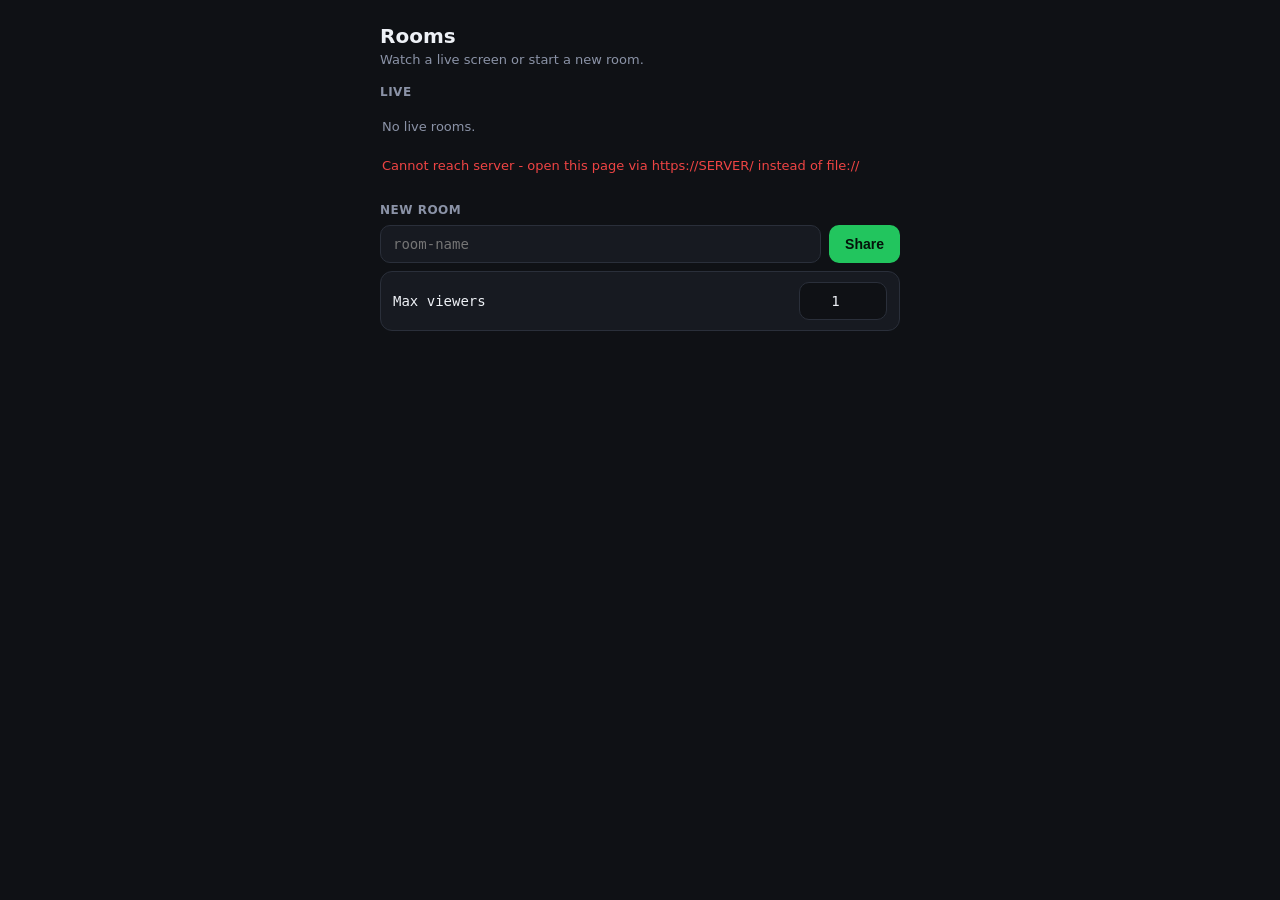
==== www/index.html @ 7404b19d "Signed-off-by: amr.lounis <amr.lounis>" ====
<!DOCTYPE html>
<html lang="en" dir="ltr">
<head>
<meta charset="UTF-8">
<meta name="viewport" content="width=device-width, initial-scale=1.0, viewport-fit=cover">
<title>Rooms</title>
<style>
*{box-sizing:border-box}
html,body{height:100%}
body{margin:0;background:#0f1115;color:#eef1f6;font-family:system-ui;display:flex;justify-content:center;padding:24px 16px}
.card{width:100%;max-width:520px}
h1{font-size:20px;margin:0 0 4px}
.sub{color:#8b93a7;font-size:13px;margin:0 0 18px}
h2{font-size:12px;color:#8b93a7;margin:18px 0 8px;font-weight:600;letter-spacing:.5px}
.row{display:flex;align-items:center;gap:10px;background:#171a21;border:1px solid #2a2f3a;border-radius:12px;padding:10px 12px;margin:8px 0}
.dot{width:10px;height:10px;border-radius:50%;background:#22c55e;flex:none}
.name{flex:1;font-family:Consolas,monospace;font-size:14px;overflow:hidden;text-overflow:ellipsis;white-space:nowrap}
button{background:#4f7cff;color:#fff;border:0;border-radius:10px;padding:9px 16px;font-weight:700;font-size:14px;cursor:pointer;flex:none}
button:active{transform:scale(.96)}
button.green{background:#22c55e;color:#04120a}
.newrow{display:flex;gap:8px}
.num{flex:0 0 88px;width:88px;text-align:center;background:#0f1115}
input{flex:1;background:#171a21;color:#eef1f6;border:1px solid #2a2f3a;border-radius:10px;padding:10px 12px;font-size:14px;font-family:Consolas,monospace;min-width:0}
input:focus{outline:none;border-color:#4f7cff}
.empty{color:#8b93a7;font-size:13px;padding:12px 2px}
.err{color:#ef4444;font-size:13px;padding:12px 2px;display:none}
</style>
</head>
<body>
<div class="card">
<h1>Rooms</h1>
<p class="sub">Watch a live screen or start a new room.</p>
<h2>LIVE</h2>
<div id="list"><div class="empty" id="empty">No live rooms.</div></div>
<div class="err" id="err">Cannot reach server - open this page via https://SERVER/ instead of file://</div>
<h2>NEW ROOM</h2>
<div class="newrow">
<input id="name" placeholder="room-name" maxlength="32" autocapitalize="off" autocomplete="off" spellcheck="false">
<button class="green" id="create">Share</button>
</div>
<div class="row">
<label class="name" for="maxv">Max viewers</label>
<input id="maxv" class="num" type="number" min="1" max="99" value="1" inputmode="numeric">
</div>
</div>
<script src="shared.js"></script>
<script>
async function refresh(){
  try{
    const r = await fetch('api/rooms');
    if(!r.ok) throw new Error(r.status);
    $('err').style.display = 'none';
    const data = await r.json();
    const box = $('list');
    box.querySelectorAll('.row').forEach(e => e.remove());
    const rooms = (data.rooms || []).filter(x => x.live);
    $('empty').style.display = rooms.length ? 'none' : 'block';
    for(const x of rooms){
      const row = document.createElement('div');
      row.className = 'row';
      const dot = document.createElement('span');
      dot.className = 'dot';
      const name = document.createElement('span');
      name.className = 'name';
      name.textContent = x.room || '(default)';
      const btn = document.createElement('button');
      btn.textContent = 'Watch';
      const room = x.room;
      btn.onclick = () => { location.href = 'Viewer.html' + (room ? '?room=' + encodeURIComponent(room) : ''); };
      row.append(dot, name, btn);
      box.append(row);
    }
  }catch(e){ $('err').style.display = 'block'; }
}

$('create').onclick = () => {
  const v = cleanRoom($('name').value);
  if(!ROOM_RE.test(v)){ $('name').focus(); return; }
  let n = parseInt($('maxv').value, 10);
  if(!Number.isFinite(n)) n = 1;
  n = Math.min(99, Math.max(1, n));
  location.href = 'Sharer.html?room=' + encodeURIComponent(v) + '&max=' + n;
};
$('name').addEventListener('keydown', e => { if(e.key === 'Enter') $('create').click(); });
refresh();
setInterval(refresh, 3000);
</script>
</body>
</html>
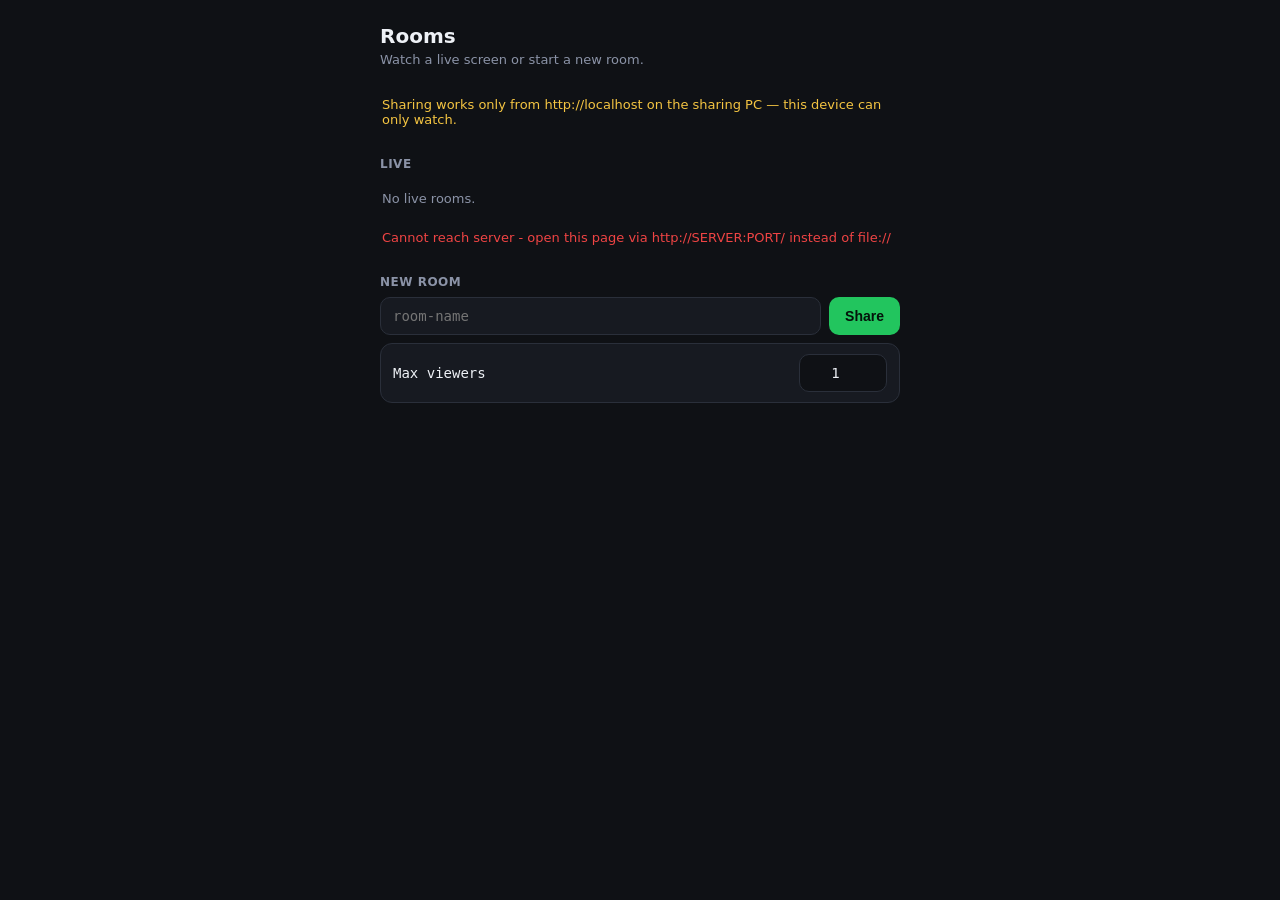
==== commit cdabe6ef: "Signed-off-by: amr.lounis <amr.lounis>" ====
--- a/www/index.html
+++ b/www/index.html
@@ -30,9 +30,10 @@
 <div class="card">
 <h1>Rooms</h1>
 <p class="sub">Watch a live screen or start a new room.</p>
+<div class="err" id="localonly" style="display:none;color:#f5c542">Sharing works only from http://localhost on the sharing PC — this device can only watch.</div>
 <h2>LIVE</h2>
 <div id="list"><div class="empty" id="empty">No live rooms.</div></div>
-<div class="err" id="err">Cannot reach server - open this page via https://SERVER/ instead of file://</div>
+<div class="err" id="err">Cannot reach server - open this page via http://SERVER:PORT/ instead of file://</div>
 <h2>NEW ROOM</h2>
 <div class="newrow">
 <input id="name" placeholder="room-name" maxlength="32" autocapitalize="off" autocomplete="off" spellcheck="false">
@@ -82,6 +83,10 @@
   location.href = 'Sharer.html?room=' + encodeURIComponent(v) + '&max=' + n;
 };
 $('name').addEventListener('keydown', e => { if(e.key === 'Enter') $('create').click(); });
+try{
+  const h = location.hostname;
+  if(h !== 'localhost' && h !== '127.0.0.1' && h !== '[::1]') $('localonly').style.display = 'block';
+}catch(e){}
 refresh();
 setInterval(refresh, 3000);
 </script>
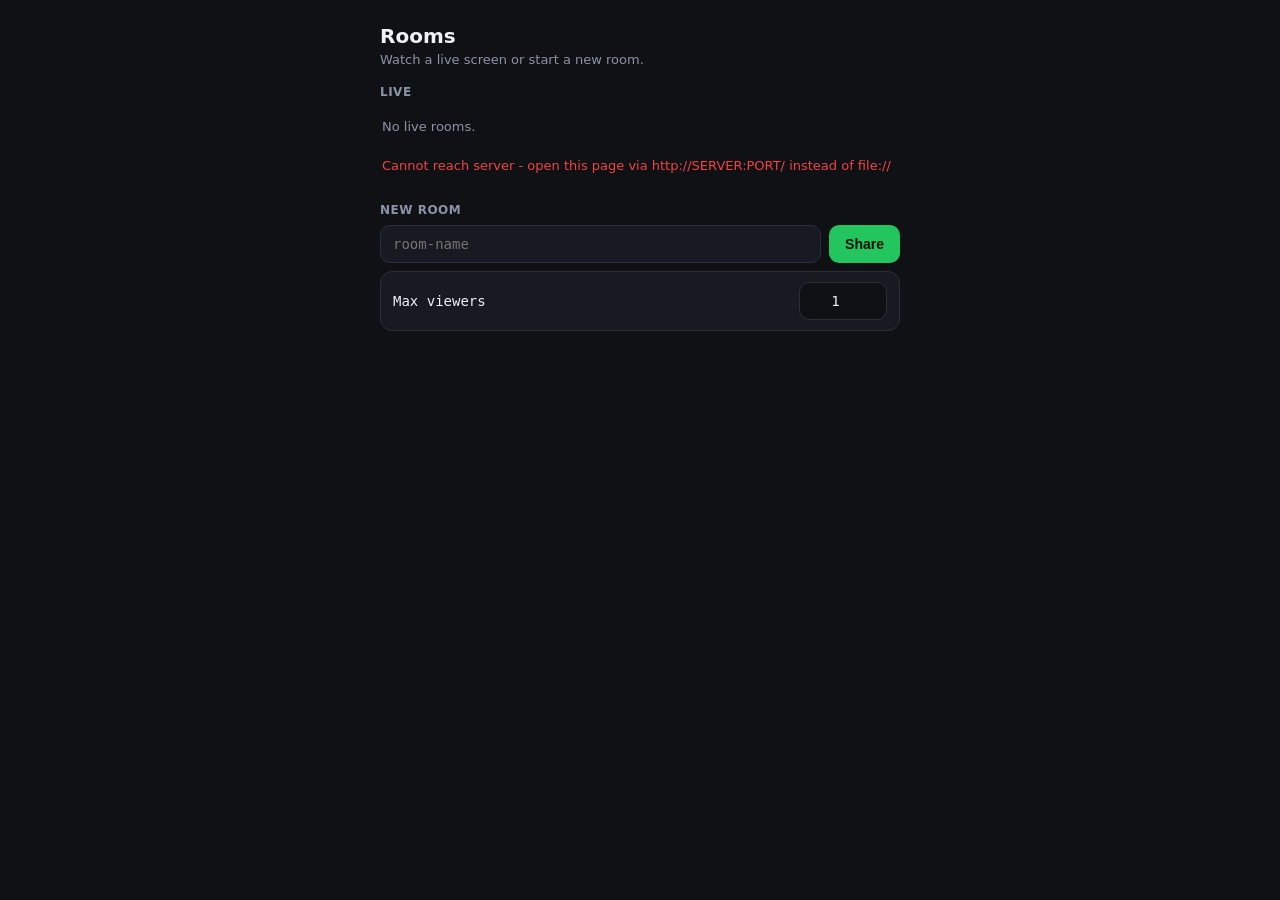
==== commit c8a42b75: "0.05" ====
--- a/www/index.html
+++ b/www/index.html
@@ -30,7 +30,6 @@
 <div class="card">
 <h1>Rooms</h1>
 <p class="sub">Watch a live screen or start a new room.</p>
-<div class="err" id="localonly" style="display:none;color:#f5c542">Sharing works only from http://localhost on the sharing PC — this device can only watch.</div>
 <h2>LIVE</h2>
 <div id="list"><div class="empty" id="empty">No live rooms.</div></div>
 <div class="err" id="err">Cannot reach server - open this page via http://SERVER:PORT/ instead of file://</div>
@@ -83,10 +82,6 @@
   location.href = 'Sharer.html?room=' + encodeURIComponent(v) + '&max=' + n;
 };
 $('name').addEventListener('keydown', e => { if(e.key === 'Enter') $('create').click(); });
-try{
-  const h = location.hostname;
-  if(h !== 'localhost' && h !== '127.0.0.1' && h !== '[::1]') $('localonly').style.display = 'block';
-}catch(e){}
 refresh();
 setInterval(refresh, 3000);
 </script>
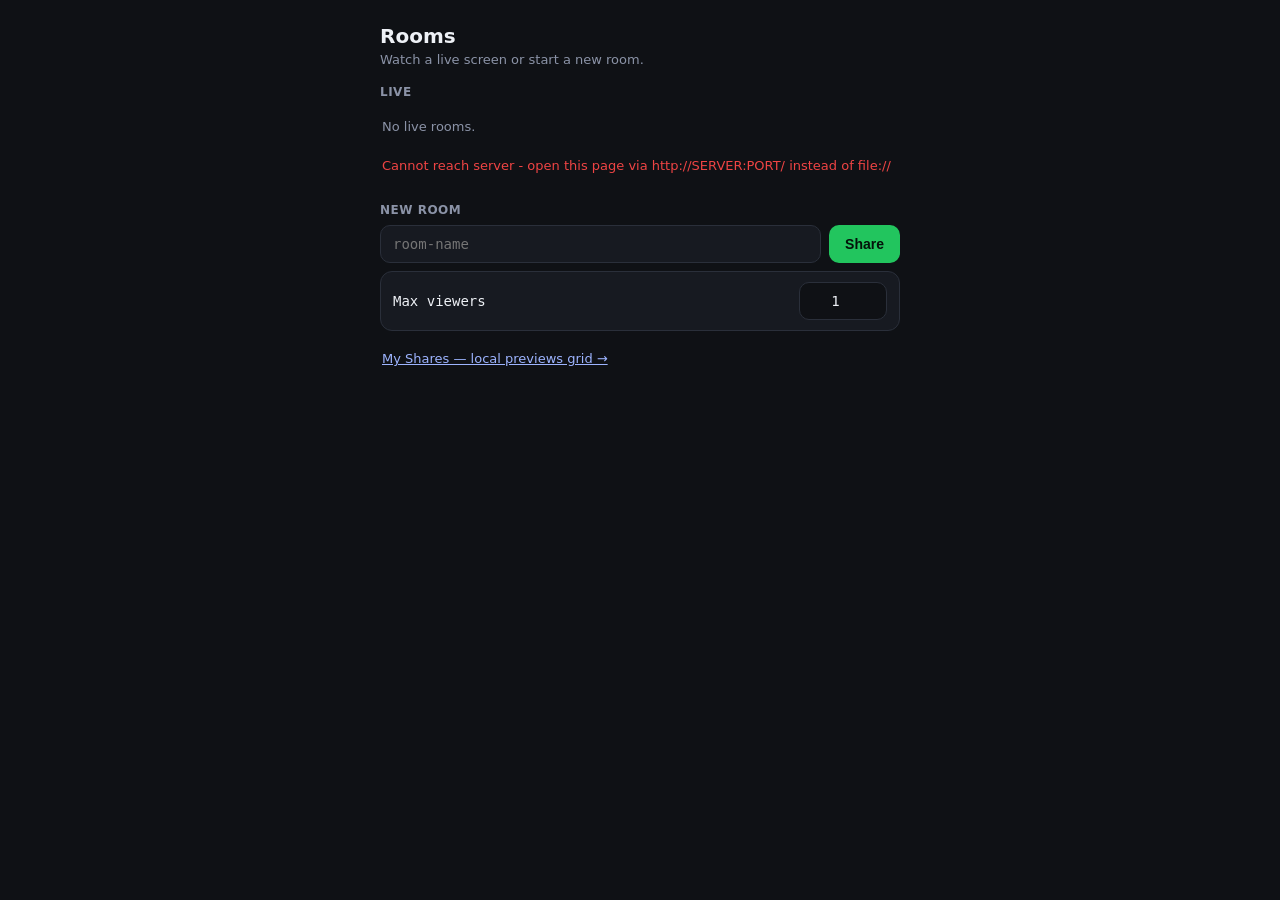
==== commit a3eae126: "Signed-off-by: amr.lounis <amr.lounis>" ====
--- a/www/index.html
+++ b/www/index.html
@@ -42,6 +42,7 @@
 <label class="name" for="maxv">Max viewers</label>
 <input id="maxv" class="num" type="number" min="1" max="99" value="1" inputmode="numeric">
 </div>
+<div class="empty"><a href="myshares.html" style="color:#9db4ff">My Shares — local previews grid →</a></div>
 </div>
 <script src="shared.js"></script>
 <script>
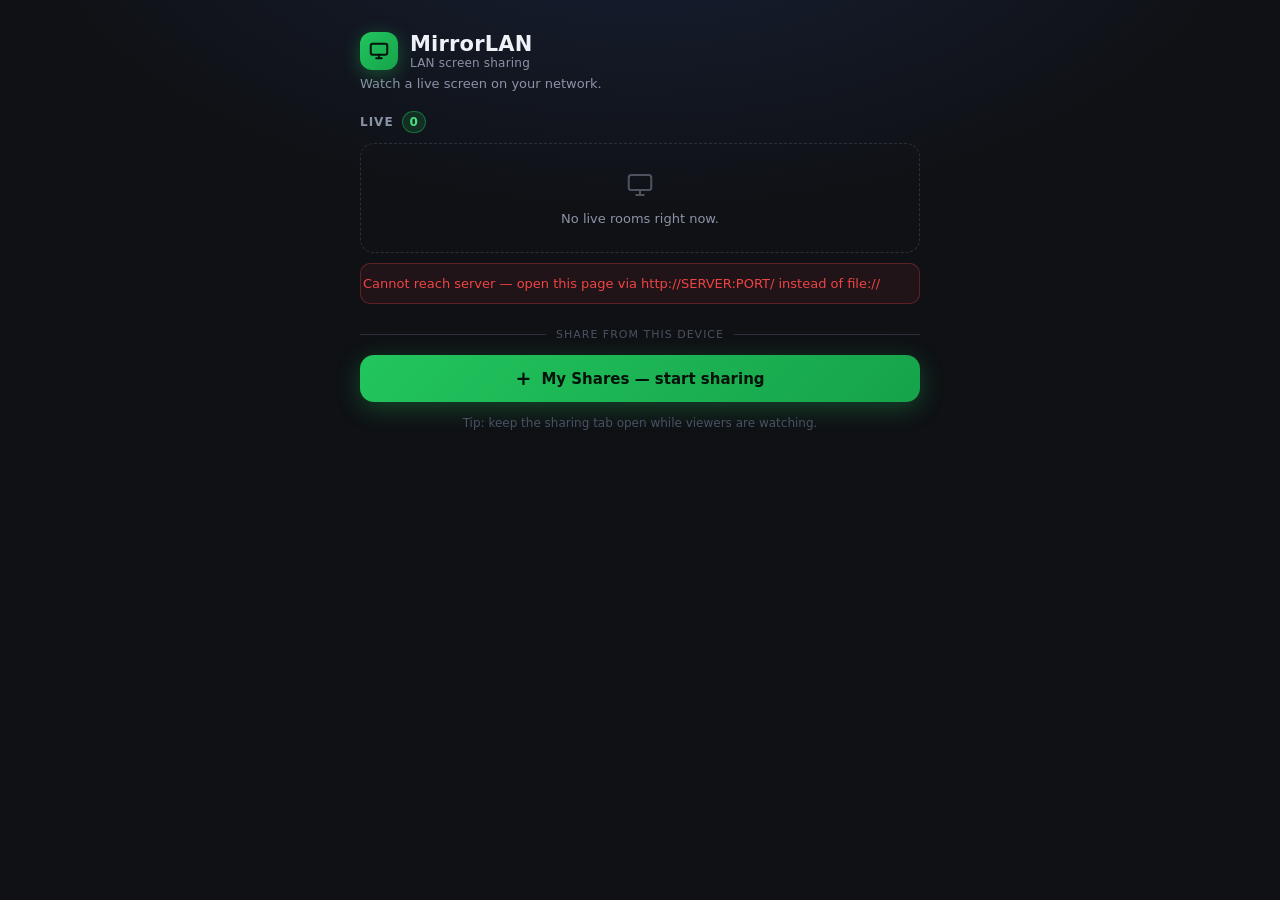
==== commit 32bf5fba: "0.06" ====
--- a/www/index.html
+++ b/www/index.html
@@ -3,49 +3,63 @@
 <head>
 <meta charset="UTF-8">
 <meta name="viewport" content="width=device-width, initial-scale=1.0, viewport-fit=cover">
-<title>Rooms</title>
+<meta name="theme-color" content="#0f1115">
+<link rel="icon" href="data:image/svg+xml,%3Csvg xmlns='http://www.w3.org/2000/svg' viewBox='0 0 32 32'%3E%3Crect x='3' y='6' width='26' height='17' rx='3' fill='%2322c55e'/%3E%3Cpath d='M12 26h8M16 23v3' stroke='%23eef1f6' stroke-width='2.5' stroke-linecap='round'/%3E%3C/svg%3E">
+<title>MirrorLAN — Rooms</title>
 <style>
 *{box-sizing:border-box}
-html,body{height:100%}
-body{margin:0;background:#0f1115;color:#eef1f6;font-family:system-ui;display:flex;justify-content:center;padding:24px 16px}
-.card{width:100%;max-width:520px}
-h1{font-size:20px;margin:0 0 4px}
-.sub{color:#8b93a7;font-size:13px;margin:0 0 18px}
-h2{font-size:12px;color:#8b93a7;margin:18px 0 8px;font-weight:600;letter-spacing:.5px}
-.row{display:flex;align-items:center;gap:10px;background:#171a21;border:1px solid #2a2f3a;border-radius:12px;padding:10px 12px;margin:8px 0}
-.dot{width:10px;height:10px;border-radius:50%;background:#22c55e;flex:none}
-.name{flex:1;font-family:Consolas,monospace;font-size:14px;overflow:hidden;text-overflow:ellipsis;white-space:nowrap}
-button{background:#4f7cff;color:#fff;border:0;border-radius:10px;padding:9px 16px;font-weight:700;font-size:14px;cursor:pointer;flex:none}
+html,body{min-height:100%}
+body{margin:0;color:#eef1f6;font-family:system-ui,-apple-system,"Segoe UI",sans-serif;display:flex;justify-content:center;padding:32px 16px 48px;
+  background:radial-gradient(900px 480px at 50% -120px,rgba(79,124,255,.14),transparent 70%),#0f1115}
+.wrap{width:100%;max-width:560px}
+.brand{display:flex;align-items:center;gap:12px;margin-bottom:6px}
+.logo{position:relative;width:38px;height:38px;border-radius:12px;background:linear-gradient(135deg,#22c55e,#16a34a);display:flex;align-items:center;justify-content:center;flex:none;box-shadow:0 4px 18px rgba(34,197,94,.35)}
+.logo svg{display:block}
+.brand h1{font-size:21px;margin:0;letter-spacing:.2px}
+.brand small{display:block;font-size:12px;color:#8b93a7;font-weight:400}
+.sub{color:#8b93a7;font-size:13px;margin:0 0 20px}
+.sechead{display:flex;align-items:center;gap:8px;margin:20px 0 10px}
+.sechead h2{font-size:12px;color:#8b93a7;margin:0;font-weight:700;letter-spacing:1px}
+.count{min-width:24px;height:22px;padding:0 7px;border-radius:999px;background:rgba(34,197,94,.15);border:1px solid rgba(34,197,94,.4);color:#4ade80;font-size:12px;font-weight:700;display:inline-flex;align-items:center;justify-content:center}
+.row{display:flex;align-items:center;gap:12px;background:#171a21;border:1px solid #2a2f3a;border-radius:14px;padding:12px 14px;margin:10px 0;transition:transform .15s,border-color .15s,box-shadow .15s}
+.row:hover{transform:translateY(-1px);border-color:#4f7cff;box-shadow:0 6px 20px rgba(79,124,255,.15)}
+.dot{position:relative;width:10px;height:10px;border-radius:50%;background:#22c55e;flex:none}
+.dot::after{content:"";position:absolute;inset:-4px;border-radius:50%;border:2px solid rgba(34,197,94,.5);animation:pulse 1.8s ease-out infinite}
+@keyframes pulse{0%{transform:scale(.6);opacity:1}100%{transform:scale(1.3);opacity:0}}
+.name{flex:1;font-family:Consolas,monospace;font-size:15px;overflow:hidden;text-overflow:ellipsis;white-space:nowrap}
+button{background:#4f7cff;color:#fff;border:0;border-radius:10px;padding:9px 16px;font-weight:700;font-size:14px;cursor:pointer;flex:none;display:inline-flex;align-items:center;gap:6px}
 button:active{transform:scale(.96)}
-button.green{background:#22c55e;color:#04120a}
-.newrow{display:flex;gap:8px}
-.num{flex:0 0 88px;width:88px;text-align:center;background:#0f1115}
-input{flex:1;background:#171a21;color:#eef1f6;border:1px solid #2a2f3a;border-radius:10px;padding:10px 12px;font-size:14px;font-family:Consolas,monospace;min-width:0}
-input:focus{outline:none;border-color:#4f7cff}
-.empty{color:#8b93a7;font-size:13px;padding:12px 2px}
-.err{color:#ef4444;font-size:13px;padding:12px 2px;display:none}
+.row button{background:linear-gradient(135deg,#5b86ff,#3b63e0);box-shadow:0 3px 12px rgba(79,124,255,.35)}
+.row button:hover{filter:brightness(1.1)}
+.emptybox{border:1.5px dashed #2a2f3a;border-radius:14px;padding:26px 16px;text-align:center;color:#8b93a7;font-size:13px}
+.emptybox svg{opacity:.5;margin-bottom:8px}
+.err{color:#ef4444;font-size:13px;padding:12px 2px;display:none;background:rgba(239,68,68,.08);border:1px solid rgba(239,68,68,.3);border-radius:10px;margin-top:10px}
+.divider{display:flex;align-items:center;gap:10px;color:#4a5162;font-size:11px;margin:24px 0 14px;letter-spacing:1px}
+.divider::before,.divider::after{content:"";flex:1;height:1px;background:#2a2f3a}
+.cta{display:flex;align-items:center;justify-content:center;gap:10px;width:100%;padding:14px;border-radius:14px;background:linear-gradient(135deg,#22c55e,#16a34a);color:#04120a;font-weight:800;font-size:15px;text-decoration:none;box-shadow:0 6px 24px rgba(34,197,94,.3);transition:transform .15s,filter .15s}
+.cta:hover{filter:brightness(1.07)}
+.cta:active{transform:scale(.98)}
+.hint{margin-top:14px;text-align:center;color:#4a5162;font-size:12px}
+@media (prefers-reduced-motion:reduce){.dot::after{animation:none}.row,.cta,button{transition:none}}
 </style>
 </head>
 <body>
-<div class="card">
-<h1>Rooms</h1>
-<p class="sub">Watch a live screen or start a new room.</p>
-<h2>LIVE</h2>
-<div id="list"><div class="empty" id="empty">No live rooms.</div></div>
-<div class="err" id="err">Cannot reach server - open this page via http://SERVER:PORT/ instead of file://</div>
-<h2>NEW ROOM</h2>
-<div class="newrow">
-<input id="name" placeholder="room-name" maxlength="32" autocapitalize="off" autocomplete="off" spellcheck="false">
-<button class="green" id="create">Share</button>
+<div class="wrap">
+<div class="brand">
+<span class="logo"><svg viewBox="0 0 24 24" width="22" height="22" stroke="#04120a" stroke-width="2.2" fill="none" stroke-linecap="round" stroke-linejoin="round"><rect x="3" y="4" width="18" height="12" rx="2"/><path d="M9 20h6M12 16v4"/></svg></span>
+<h1>MirrorLAN<small>LAN screen sharing</small></h1>
 </div>
-<div class="row">
-<label class="name" for="maxv">Max viewers</label>
-<input id="maxv" class="num" type="number" min="1" max="99" value="1" inputmode="numeric">
-</div>
-<div class="empty"><a href="myshares.html" style="color:#9db4ff">My Shares — local previews grid →</a></div>
+<p class="sub">Watch a live screen on your network.</p>
+<div class="sechead"><h2>LIVE</h2><span class="count" id="livecount">0</span></div>
+<div id="list"><div class="emptybox" id="empty"><svg viewBox="0 0 24 24" width="30" height="30" stroke="currentColor" stroke-width="1.6" fill="none" stroke-linecap="round" stroke-linejoin="round"><rect x="3" y="4" width="18" height="12" rx="2"/><path d="M9 20h6M12 16v4"/></svg><br>No live rooms right now.</div></div>
+<div class="err" id="err">Cannot reach server — open this page via http://SERVER:PORT/ instead of file://</div>
+<div class="divider">SHARE FROM THIS DEVICE</div>
+<a class="cta" href="myshares.html"><span style="font-size:19px;line-height:1">+</span> My Shares — start sharing</a>
+<p class="hint">Tip: keep the sharing tab open while viewers are watching.</p>
 </div>
 <script src="shared.js"></script>
 <script>
+const WATCH_ICON = '<svg viewBox="0 0 24 24" width="15" height="15" fill="currentColor"><path d="M8 5v14l11-7z"/></svg>';
 async function refresh(){
   try{
     const r = await fetch('api/rooms');
@@ -56,6 +70,7 @@
     box.querySelectorAll('.row').forEach(e => e.remove());
     const rooms = (data.rooms || []).filter(x => x.live);
     $('empty').style.display = rooms.length ? 'none' : 'block';
+    $('livecount').textContent = rooms.length;
     for(const x of rooms){
       const row = document.createElement('div');
       row.className = 'row';
@@ -65,7 +80,7 @@
       name.className = 'name';
       name.textContent = x.room || '(default)';
       const btn = document.createElement('button');
-      btn.textContent = 'Watch';
+      btn.innerHTML = WATCH_ICON + 'Watch';
       const room = x.room;
       btn.onclick = () => { location.href = 'Viewer.html' + (room ? '?room=' + encodeURIComponent(room) : ''); };
       row.append(dot, name, btn);
@@ -74,15 +89,6 @@
   }catch(e){ $('err').style.display = 'block'; }
 }
 
-$('create').onclick = () => {
-  const v = cleanRoom($('name').value);
-  if(!ROOM_RE.test(v)){ $('name').focus(); return; }
-  let n = parseInt($('maxv').value, 10);
-  if(!Number.isFinite(n)) n = 1;
-  n = Math.min(99, Math.max(1, n));
-  location.href = 'Sharer.html?room=' + encodeURIComponent(v) + '&max=' + n;
-};
-$('name').addEventListener('keydown', e => { if(e.key === 'Enter') $('create').click(); });
 refresh();
 setInterval(refresh, 3000);
 </script>
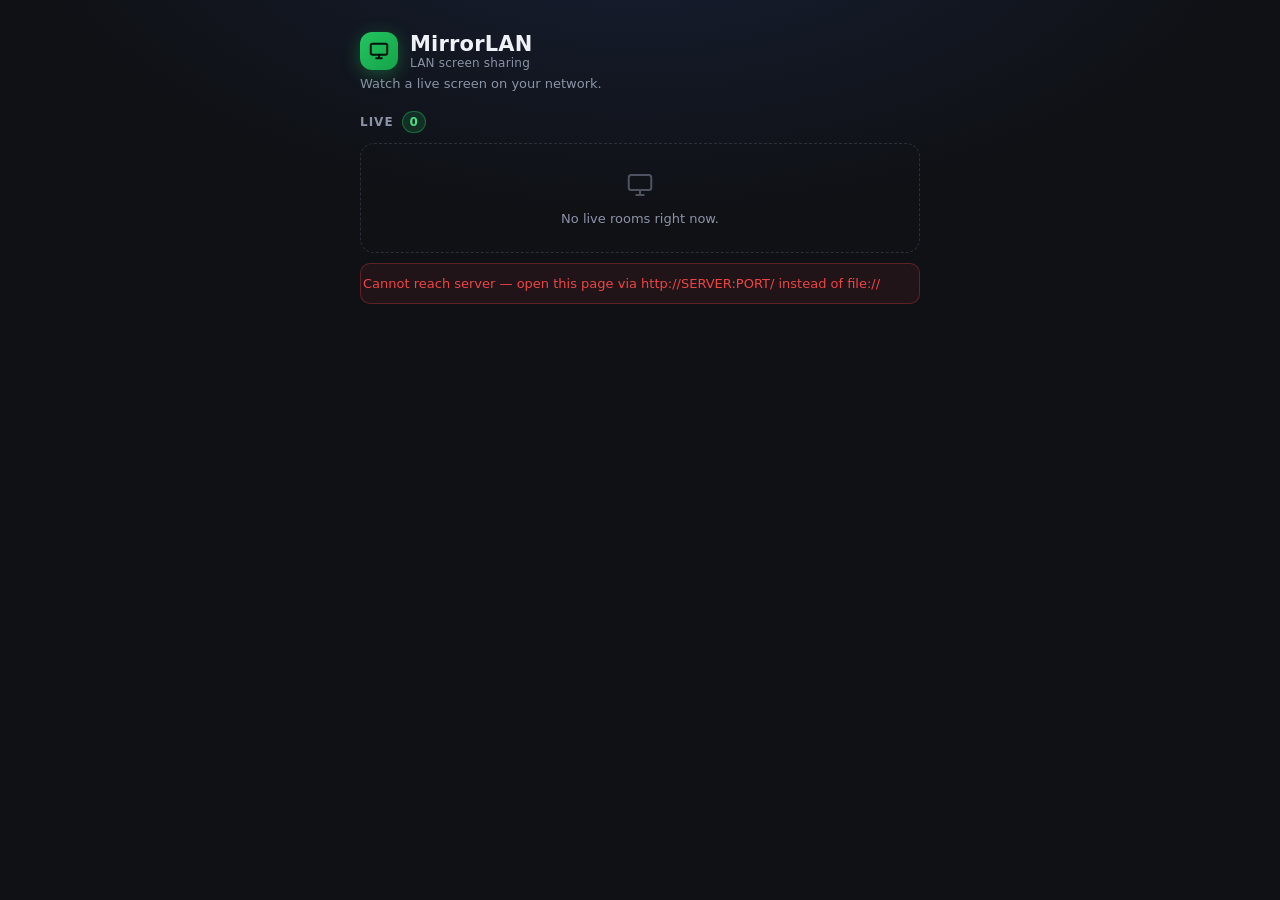
==== commit e0e08436: "0.06" ====
--- a/www/index.html
+++ b/www/index.html
@@ -6,42 +6,7 @@
 <meta name="theme-color" content="#0f1115">
 <link rel="icon" href="data:image/svg+xml,%3Csvg xmlns='http://www.w3.org/2000/svg' viewBox='0 0 32 32'%3E%3Crect x='3' y='6' width='26' height='17' rx='3' fill='%2322c55e'/%3E%3Cpath d='M12 26h8M16 23v3' stroke='%23eef1f6' stroke-width='2.5' stroke-linecap='round'/%3E%3C/svg%3E">
 <title>MirrorLAN — Rooms</title>
-<style>
-*{box-sizing:border-box}
-html,body{min-height:100%}
-body{margin:0;color:#eef1f6;font-family:system-ui,-apple-system,"Segoe UI",sans-serif;display:flex;justify-content:center;padding:32px 16px 48px;
-  background:radial-gradient(900px 480px at 50% -120px,rgba(79,124,255,.14),transparent 70%),#0f1115}
-.wrap{width:100%;max-width:560px}
-.brand{display:flex;align-items:center;gap:12px;margin-bottom:6px}
-.logo{position:relative;width:38px;height:38px;border-radius:12px;background:linear-gradient(135deg,#22c55e,#16a34a);display:flex;align-items:center;justify-content:center;flex:none;box-shadow:0 4px 18px rgba(34,197,94,.35)}
-.logo svg{display:block}
-.brand h1{font-size:21px;margin:0;letter-spacing:.2px}
-.brand small{display:block;font-size:12px;color:#8b93a7;font-weight:400}
-.sub{color:#8b93a7;font-size:13px;margin:0 0 20px}
-.sechead{display:flex;align-items:center;gap:8px;margin:20px 0 10px}
-.sechead h2{font-size:12px;color:#8b93a7;margin:0;font-weight:700;letter-spacing:1px}
-.count{min-width:24px;height:22px;padding:0 7px;border-radius:999px;background:rgba(34,197,94,.15);border:1px solid rgba(34,197,94,.4);color:#4ade80;font-size:12px;font-weight:700;display:inline-flex;align-items:center;justify-content:center}
-.row{display:flex;align-items:center;gap:12px;background:#171a21;border:1px solid #2a2f3a;border-radius:14px;padding:12px 14px;margin:10px 0;transition:transform .15s,border-color .15s,box-shadow .15s}
-.row:hover{transform:translateY(-1px);border-color:#4f7cff;box-shadow:0 6px 20px rgba(79,124,255,.15)}
-.dot{position:relative;width:10px;height:10px;border-radius:50%;background:#22c55e;flex:none}
-.dot::after{content:"";position:absolute;inset:-4px;border-radius:50%;border:2px solid rgba(34,197,94,.5);animation:pulse 1.8s ease-out infinite}
-@keyframes pulse{0%{transform:scale(.6);opacity:1}100%{transform:scale(1.3);opacity:0}}
-.name{flex:1;font-family:Consolas,monospace;font-size:15px;overflow:hidden;text-overflow:ellipsis;white-space:nowrap}
-button{background:#4f7cff;color:#fff;border:0;border-radius:10px;padding:9px 16px;font-weight:700;font-size:14px;cursor:pointer;flex:none;display:inline-flex;align-items:center;gap:6px}
-button:active{transform:scale(.96)}
-.row button{background:linear-gradient(135deg,#5b86ff,#3b63e0);box-shadow:0 3px 12px rgba(79,124,255,.35)}
-.row button:hover{filter:brightness(1.1)}
-.emptybox{border:1.5px dashed #2a2f3a;border-radius:14px;padding:26px 16px;text-align:center;color:#8b93a7;font-size:13px}
-.emptybox svg{opacity:.5;margin-bottom:8px}
-.err{color:#ef4444;font-size:13px;padding:12px 2px;display:none;background:rgba(239,68,68,.08);border:1px solid rgba(239,68,68,.3);border-radius:10px;margin-top:10px}
-.divider{display:flex;align-items:center;gap:10px;color:#4a5162;font-size:11px;margin:24px 0 14px;letter-spacing:1px}
-.divider::before,.divider::after{content:"";flex:1;height:1px;background:#2a2f3a}
-.cta{display:flex;align-items:center;justify-content:center;gap:10px;width:100%;padding:14px;border-radius:14px;background:linear-gradient(135deg,#22c55e,#16a34a);color:#04120a;font-weight:800;font-size:15px;text-decoration:none;box-shadow:0 6px 24px rgba(34,197,94,.3);transition:transform .15s,filter .15s}
-.cta:hover{filter:brightness(1.07)}
-.cta:active{transform:scale(.98)}
-.hint{margin-top:14px;text-align:center;color:#4a5162;font-size:12px}
-@media (prefers-reduced-motion:reduce){.dot::after{animation:none}.row,.cta,button{transition:none}}
-</style>
+<link rel="stylesheet" href="css/index.css">
 </head>
 <body>
 <div class="wrap">
@@ -53,44 +18,13 @@
 <div class="sechead"><h2>LIVE</h2><span class="count" id="livecount">0</span></div>
 <div id="list"><div class="emptybox" id="empty"><svg viewBox="0 0 24 24" width="30" height="30" stroke="currentColor" stroke-width="1.6" fill="none" stroke-linecap="round" stroke-linejoin="round"><rect x="3" y="4" width="18" height="12" rx="2"/><path d="M9 20h6M12 16v4"/></svg><br>No live rooms right now.</div></div>
 <div class="err" id="err">Cannot reach server — open this page via http://SERVER:PORT/ instead of file://</div>
+<div id="sharebox" style="display:none">
 <div class="divider">SHARE FROM THIS DEVICE</div>
 <a class="cta" href="myshares.html"><span style="font-size:19px;line-height:1">+</span> My Shares — start sharing</a>
 <p class="hint">Tip: keep the sharing tab open while viewers are watching.</p>
 </div>
-<script src="shared.js"></script>
-<script>
-const WATCH_ICON = '<svg viewBox="0 0 24 24" width="15" height="15" fill="currentColor"><path d="M8 5v14l11-7z"/></svg>';
-async function refresh(){
-  try{
-    const r = await fetch('api/rooms');
-    if(!r.ok) throw new Error(r.status);
-    $('err').style.display = 'none';
-    const data = await r.json();
-    const box = $('list');
-    box.querySelectorAll('.row').forEach(e => e.remove());
-    const rooms = (data.rooms || []).filter(x => x.live);
-    $('empty').style.display = rooms.length ? 'none' : 'block';
-    $('livecount').textContent = rooms.length;
-    for(const x of rooms){
-      const row = document.createElement('div');
-      row.className = 'row';
-      const dot = document.createElement('span');
-      dot.className = 'dot';
-      const name = document.createElement('span');
-      name.className = 'name';
-      name.textContent = x.room || '(default)';
-      const btn = document.createElement('button');
-      btn.innerHTML = WATCH_ICON + 'Watch';
-      const room = x.room;
-      btn.onclick = () => { location.href = 'Viewer.html' + (room ? '?room=' + encodeURIComponent(room) : ''); };
-      row.append(dot, name, btn);
-      box.append(row);
-    }
-  }catch(e){ $('err').style.display = 'block'; }
-}
-
-refresh();
-setInterval(refresh, 3000);
-</script>
+</div>
+<script src="js/shared.js"></script>
+<script src="js/index.js"></script>
 </body>
 </html>
--- a/www/css/index.css
+++ b/www/css/index.css
@@ -0,0 +1,35 @@
+/* MirrorLAN Rooms page styles (extracted from index.html). */
+*{box-sizing:border-box}
+html,body{min-height:100%}
+body{margin:0;color:#eef1f6;font-family:system-ui,-apple-system,"Segoe UI",sans-serif;display:flex;justify-content:center;padding:32px 16px 48px;
+  background:radial-gradient(900px 480px at 50% -120px,rgba(79,124,255,.14),transparent 70%),#0f1115}
+.wrap{width:100%;max-width:560px}
+.brand{display:flex;align-items:center;gap:12px;margin-bottom:6px}
+.logo{position:relative;width:38px;height:38px;border-radius:12px;background:linear-gradient(135deg,#22c55e,#16a34a);display:flex;align-items:center;justify-content:center;flex:none;box-shadow:0 4px 18px rgba(34,197,94,.35)}
+.logo svg{display:block}
+.brand h1{font-size:21px;margin:0;letter-spacing:.2px}
+.brand small{display:block;font-size:12px;color:#8b93a7;font-weight:400}
+.sub{color:#8b93a7;font-size:13px;margin:0 0 20px}
+.sechead{display:flex;align-items:center;gap:8px;margin:20px 0 10px}
+.sechead h2{font-size:12px;color:#8b93a7;margin:0;font-weight:700;letter-spacing:1px}
+.count{min-width:24px;height:22px;padding:0 7px;border-radius:999px;background:rgba(34,197,94,.15);border:1px solid rgba(34,197,94,.4);color:#4ade80;font-size:12px;font-weight:700;display:inline-flex;align-items:center;justify-content:center}
+.row{display:flex;align-items:center;gap:12px;background:#171a21;border:1px solid #2a2f3a;border-radius:14px;padding:12px 14px;margin:10px 0;transition:transform .15s,border-color .15s,box-shadow .15s}
+.row:hover{transform:translateY(-1px);border-color:#4f7cff;box-shadow:0 6px 20px rgba(79,124,255,.15)}
+.dot{position:relative;width:10px;height:10px;border-radius:50%;background:#22c55e;flex:none}
+.dot::after{content:"";position:absolute;inset:-4px;border-radius:50%;border:2px solid rgba(34,197,94,.5);animation:pulse 1.8s ease-out infinite}
+@keyframes pulse{0%{transform:scale(.6);opacity:1}100%{transform:scale(1.3);opacity:0}}
+.name{flex:1;font-family:Consolas,monospace;font-size:15px;overflow:hidden;text-overflow:ellipsis;white-space:nowrap}
+button{background:#4f7cff;color:#fff;border:0;border-radius:10px;padding:9px 16px;font-weight:700;font-size:14px;cursor:pointer;flex:none;display:inline-flex;align-items:center;gap:6px}
+button:active{transform:scale(.96)}
+.row button{background:linear-gradient(135deg,#5b86ff,#3b63e0);box-shadow:0 3px 12px rgba(79,124,255,.35)}
+.row button:hover{filter:brightness(1.1)}
+.emptybox{border:1.5px dashed #2a2f3a;border-radius:14px;padding:26px 16px;text-align:center;color:#8b93a7;font-size:13px}
+.emptybox svg{opacity:.5;margin-bottom:8px}
+.err{color:#ef4444;font-size:13px;padding:12px 2px;display:none;background:rgba(239,68,68,.08);border:1px solid rgba(239,68,68,.3);border-radius:10px;margin-top:10px}
+.divider{display:flex;align-items:center;gap:10px;color:#4a5162;font-size:11px;margin:24px 0 14px;letter-spacing:1px}
+.divider::before,.divider::after{content:"";flex:1;height:1px;background:#2a2f3a}
+.cta{display:flex;align-items:center;justify-content:center;gap:10px;width:100%;padding:14px;border-radius:14px;background:linear-gradient(135deg,#22c55e,#16a34a);color:#04120a;font-weight:800;font-size:15px;text-decoration:none;box-shadow:0 6px 24px rgba(34,197,94,.3);transition:transform .15s,filter .15s}
+.cta:hover{filter:brightness(1.07)}
+.cta:active{transform:scale(.98)}
+.hint{margin-top:14px;text-align:center;color:#4a5162;font-size:12px}
+@media (prefers-reduced-motion:reduce){.dot::after{animation:none}.row,.cta,button{transition:none}}
